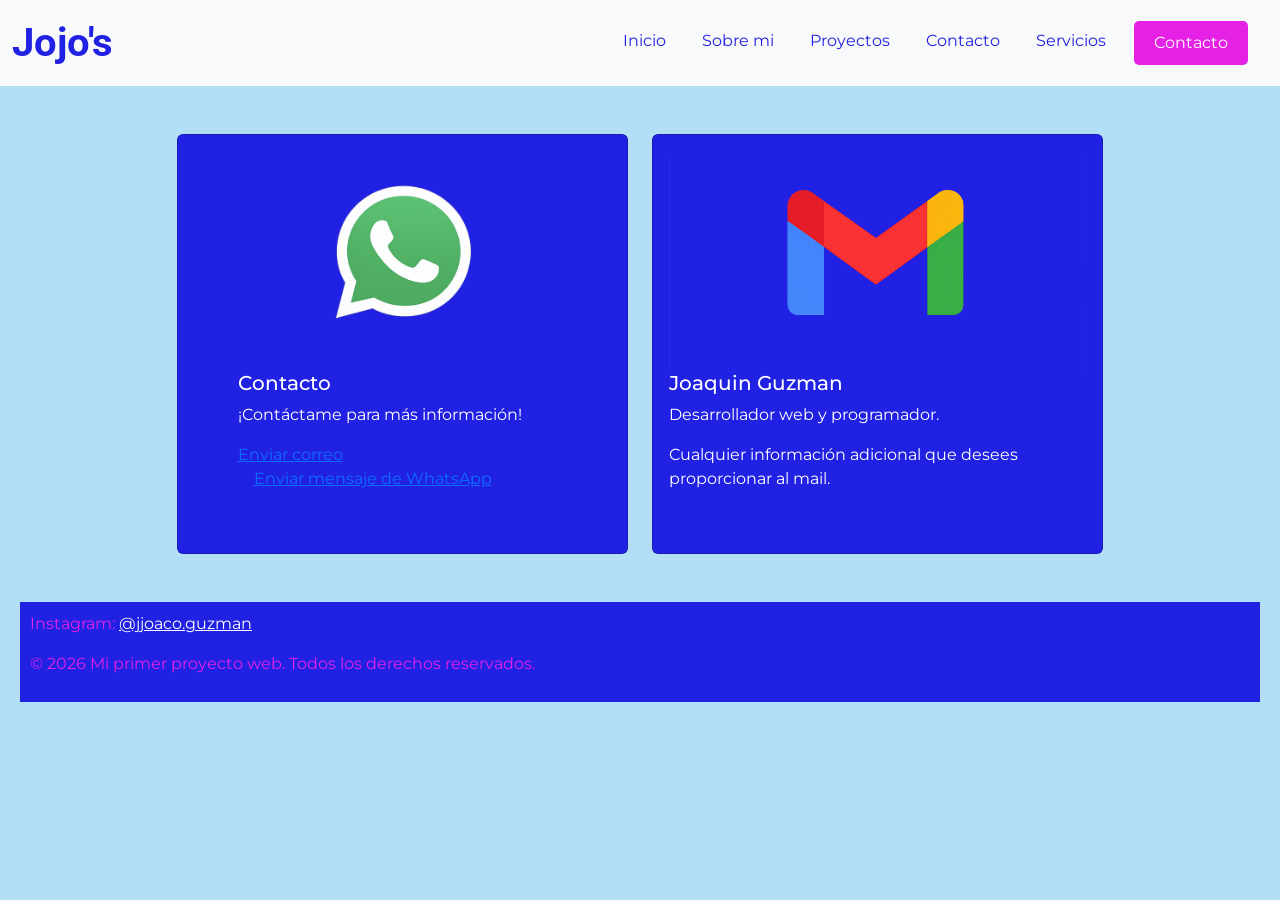
==== pages/contacto.html @ 09b716bb "animate.style enrutado,animacion para el logo y para las cards" ====
<!DOCTYPE html>
<html lang="es">
<head>
    <meta charset="UTF-8">
    <meta name="viewport" content="width=device-width, initial-scale=1.0">
    <title>Contacto</title>
    <!-- Bootstrap -->
    <link href="https://cdn.jsdelivr.net/npm/bootstrap@5.3.8/dist/css/bootstrap.min.css" rel="stylesheet" integrity="sha384-sRIl4kxILFvY47J16cr9ZwB07vP4J8+LH7qKQnuqkuIAvNWLzeN8tE5YBujZqJLB" crossorigin="anonymous">
    <!-- Animate.css -->
    <link rel="stylesheet" href="https://cdnjs.cloudflare.com/ajax/libs/animate.css/4.1.1/animate.min.css"/>
    <!-- Css -->
    <link rel="stylesheet" href="../css/estilos.css">
    <!-- <link rel="stylesheet" href="../css/styles.css"> -->
</head>
<body>
    <header>
        <nav class="navbar navbar-expand-lg bg-body-tertiary">
            <div class="container-fluid">
            <a class="navbar-brand logo animate__animated animate__bounce">Jojo's</a>
            <button class="navbar-toggler" type="button" data-bs-toggle="collapse" data-bs-target="#navbarSupportedContent" aria-controls="navbarSupportedContent" aria-expanded="false" aria-label="Toggle navigation">
                <span class="navbar-toggler-icon"></span>
            </button>
            <div class="collapse navbar-collapse justify-content-end" id="navbarSupportedContent">
                <ul class="navbar-nav">
                    <li class="nav-item">
                        <a class="nav-link" href="../index.html">Inicio</a>
                    </li>
                    <li class="nav-item">
                        <a class="nav-link" href="sobre-mi.html">Sobre mi</a>
                    </li>
                    <li class="nav-item">
                        <a class="nav-link" href="proyectos.html">Proyectos</a>
                    </li>
                    <li class="nav-item">
                        <a class="nav-link" href="contacto.html">Contacto</a>
                    </li>
                    <li class="nav-item">
                        <a class="nav-link" href="servicios.html">Servicios</a>
                    </li>
                    <li class="nav-item">
                        <button class="btn btn-primary contacto-modal" type="button" data-bs-toggle="modal"data-bs-target="#contactModal">Contacto</button>
                    </li>
                </ul>
            </div>
            </div>
        </nav>
    </header>

    <main>
        <section class="my-5">
            <div class="container">
                    <div class="row justify-content-center g-4">
                        <div class="col-12 col-md-6 col-lg-5">
                            <div class="card" style="width: 100%; max-width: 520px; height: 420px;">
                                <div class="card-body h-100 d-flex flex-column">
                                    <img
                                    src="../assets/whatsapp.png"
                                    class="card-img-top"
                                    alt="Foto de whatsapp"
                                    style="height: 220px; object-fit: cover;"
                                    />
                                    <h5 class="card-title">Contacto</h5>
                                    <p class="card-text">¡Contáctame para más información!</p>
                                    <a href="mailto:Jojobloguz@gmail.com" class="card-link">
                                    Enviar correo
                                    </a>
                                    <a
                                    href="https://wa.me/5491159932953"
                                    class="card-link"
                                    target="_blank"
                                    rel="noopener"
                                    >
                                    Enviar mensaje de WhatsApp
                                    </a>
                                </div>
                            </div>
                        </div>
                    
  
                        <div class="col-12 col-md-6 col-lg-5">
                            <div class="card" style="width: 100%; max-width: 520px; height: 420px;">
                                <div class="card-body h-100 d-flex flex-column">
                                        <img
                                        src="../assets/gmail.png"
                                        class="card-img-top"
                                        alt="Foto de gmail"
                                        style="height: 220px; object-fit: cover;"
                                        />
                                        <h5 class="card-title">Joaquin Guzman</h5>
                                        <p class="card-text">Desarrollador web y programador.</p>
                                        <p class="card-text">Cualquier información adicional que desees proporcionar al mail.</p>
                                </div>                        
                            </div>
                        </div>
                    </div>    
            </div>
        </section>

        <!--Contacto-->
        <section>
            <div class="modal fade" id="contactModal">
            <div class="modal-dialog">
            <div class="modal-content">

            <div class="modal-header">
            <h5 class="modal-title">Contacto</h5>
            <button type="button" class="btn-close" data-bs-dismiss="modal" aria-label="Cerrar"></button>
            </div>

            <div class="modal-body">
            Completá este formulario:
            <div class="mb-3">
            <label class="form-label">Nombre</label>
            <input type="text" class="form-control">
            </div>
            <div class="mb-3">
            <label class="form-label">Email</label>
            <input type="email" class="form-control">
            </div>
            <div class="mb-3">
            <label class="form-label">Mensaje</label>
            <textarea class="form-control" rows="3"></textarea>
            </div>
            </div>

            <div class="modal-footer">
            <button type="button" class="btn btn-secondary boton-cancelar" data-bs-dismiss="modal">Cancelar</button>
            <button type="button" class="btn btn-primary boton-enviar">Enviar</button>
            </div>
            </div>
            </div>
            </div>
        </section>
    </main>

     <footer class="footer">
        <p>Instagram: <a class="ig" href="https://www.instagram.com/jjoaco.guzman/" target="_blank">@jjoaco.guzman</a></p>
        <p>&copy; 2026 Mi primer proyecto web. Todos los derechos reservados.</p>
    </footer>

    <script src="https://cdn.jsdelivr.net/npm/bootstrap@5.3.8/dist/js/bootstrap.bundle.min.js" integrity="sha384-FKyoEForCGlyvwx9Hj09JcYn3nv7wiPVlz7YYwJrWVcXK/BmnVDxM+D2scQbITxI" crossorigin="anonymous"></script>
</body>
</html>
---- css/estilos.css ----
@charset "UTF-8";
/* Estilos para la página de inicio */
@import url("https://fonts.googleapis.com/css2?family=Inter:ital,opsz,wght@0,14..32,100..900;1,14..32,100..900&family=Montserrat:ital,wght@0,100..900;1,100..900&display=swap");
/*font-family: "Montserrat", sans-serif;*/
@import url("https://fonts.googleapis.com/css2?family=Roboto:ital,wght@0,100..900;1,100..900&display=swap");
* {
  padding: 0;
  margin: 0;
  box-sizing: border-box;
}

body { /* Estilos para el cuerpo de la página */
  margin: 0;
  font-family: "Montserrat", sans-serif;
  background-color: hsl(200, 77%, 83%);
}

/*font-family: "Roboto", sans-serif;*/
.header {
  position: sticky;
  top: 0;
  z-index: 1000;
}

.footer { /* Estilos para el pie de página */
  margin: 20px;
  background-color: hsl(240, 78%, 51%);
  padding: 10px;
  color: hsl(300, 78%, 51%);
}
.footer .ig {
  color: white;
}

.logo {
  color: hsl(240, 78%, 51%);
  font-family: "Roboto", sans-serif;
  font-size: 2.5rem;
  font-weight: 700;
}

.nav-item {
  margin-right: 20px;
}
.nav-link {
  color: hsl(240, 78%, 51%);
}

.contacto-modal {
  background-color: hsl(300, 78%, 51%);
  color: white;
  border: none;
  padding: 10px 20px;
  text-decoration: none;
  font-size: 1rem;
  border-radius: 5px;
  transition: background-color 0.3s ease;
}
.contacto-modal:hover {
  background-color: hsl(300, 78%, 41%);
}

.boton-cancelar {
  background-color: hsl(240, 78%, 51%);
  color: white;
  border: none;
  padding: 10px 20px;
  text-decoration: none;
  font-size: 1rem;
  border-radius: 5px;
  transition: background-color 0.3s ease;
}
.boton-cancelar:hover {
  background-color: hsl(240, 78%, 41%);
}

.boton-enviar {
  background-color: hsl(300, 78%, 51%);
  color: white;
  border: none;
  padding: 10px 20px;
  text-decoration: none;
  font-size: 1rem;
  border-radius: 5px;
  transition: background-color 0.3s ease;
}
.boton-enviar:hover {
  background-color: hsl(300, 78%, 41%);
}

.card { /* Estilos para las secciones*/
  display: flex;
  justify-content: center;
  align-items: center;
  color: white;
  background-color: hsl(240, 78%, 51%);
  transform: translateY(0) scale(1) rotate(0deg);
  transition: transform 300ms ease, box-shadow 300ms ease;
  will-change: transform;
  animation: card-pop 600ms ease;
}
.card:hover {
  transform: translateY(-6px) scale(1.03) rotate(-1deg);
  box-shadow: 0 12px 30px rgba(0, 0, 0, 0.15);
}

@keyframes card-pop {
  from {
    opacity: 0;
    transform: translateY(18px) scale(0.96);
  }
  to {
    opacity: 1;
    transform: translateY(0) scale(1);
  }
}
.container-carousel {
  margin: 20px;
}
.container-carousel img {
  width: 100%;
  height: 100%;
  object-fit: cover;
}

/*# sourceMappingURL=estilos.css.map */
---- css/styles.css ----
/* Estilos para la página de inicio */
@import url('https://fonts.googleapis.com/css2?family=Inter:ital,opsz,wght@0,14..32,100..900;1,14..32,100..900&family=Montserrat:ital,wght@0,100..900;1,100..900&display=swap');
 /*font-family: "Montserrat", sans-serif;*/
 @import url('https://fonts.googleapis.com/css2?family=Roboto:ital,wght@0,100..900;1,100..900&display=swap');
 /*font-family: "Roboto", sans-serif;*/

*{
    padding: 0;
    margin: 0;
    box-sizing: border-box;
}

 :root {
    font-family: "Montserrat", sans-serif;
    --primary-color: hsl(200, 77%, 83%);
    --secondary-color: hsl(240, 78%, 51%);
    --accent-color: hsl(300, 78%, 51%);
    --title-size: clamp(1.5rem, 5vw, 2.5rem)
 }

 body{ /* Estilos para el cuerpo de la página */
    margin: 0;
    font-family: "Montserrat", sans-serif;
    background-color:var(--primary-color);

 }

 .nav-item{
    margin-right: 20px;
 }

.nav-link{
    color: var(--secondary-color);
}

.logo{ /* Estilos para el título principal */
    color: var(--secondary-color);
    font-family: "Roboto", sans-serif;
    font-size: 2.5rem;
    font-weight: 700;
}

.container-carousel{
    margin: 20px;
}

.container-carousel img {
    width: 100%;
    height: 100%;
    object-fit: cover;
}

    
.card{ /* Estilos para las secciones*/
    color: white;
    background-color: var(--secondary-color);
    display:flex;
    justify-content:center;
    text-align: center;
}

.contacto-modal{
    background-color: var(--accent-color);
    color: white;
    border: none;
    padding: 10px 20px;
    text-decoration: none;
    font-size: 1rem;
    border-radius: 5px;
    transition: background-color 0.3s ease;
}


.footer{ /* Estilos para el pie de página */
    margin: 20px;
    background-color: var(--secondary-color);
    padding: 10px;
    color: var(--accent-color);
}

.ig{
    color:white
}

/*
@media (min-width: 768px){
    main{
    grid-template-columns: repeat(2,1fr);
    grid-template-areas: 
        "bienvenida descripcion"
        "habilidades imagen";
    }
}

@media (min-width: 1024px){    
    main{
    grid-template-columns: repeat(4,1fr);
    grid-template-areas: 
        "bienvenida"
        "descripcion habilidades"
        "imagen";        
    }
}
*/
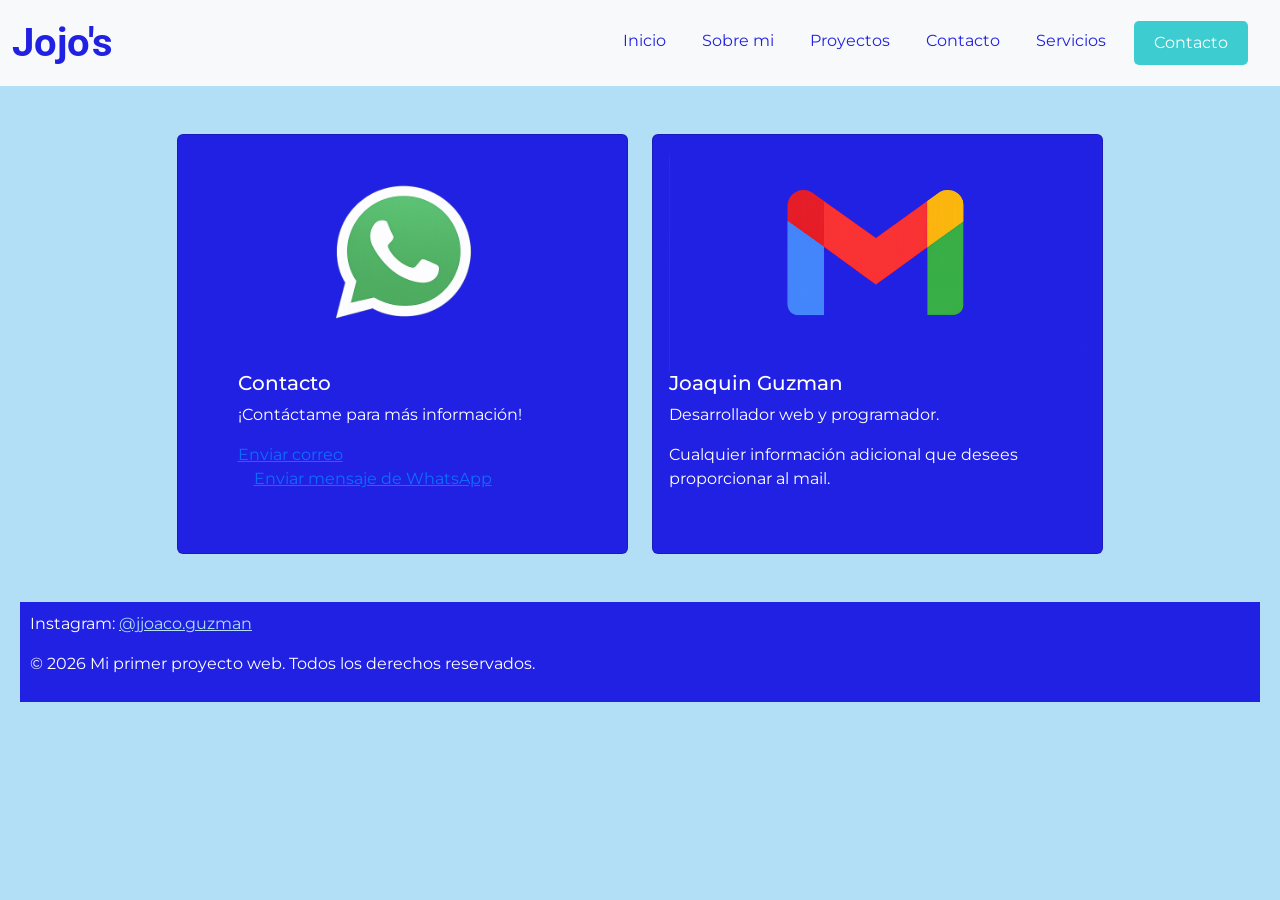
==== commit 60521777: "nueva seccion en index.html, nueva carpeta pages dentro de sass" ====
--- a/pages/contacto.html
+++ b/pages/contacto.html
@@ -1,47 +1,53 @@
 <!DOCTYPE html>
 <html lang="es">
+
 <head>
     <meta charset="UTF-8">
     <meta name="viewport" content="width=device-width, initial-scale=1.0">
     <title>Contacto</title>
     <!-- Bootstrap -->
-    <link href="https://cdn.jsdelivr.net/npm/bootstrap@5.3.8/dist/css/bootstrap.min.css" rel="stylesheet" integrity="sha384-sRIl4kxILFvY47J16cr9ZwB07vP4J8+LH7qKQnuqkuIAvNWLzeN8tE5YBujZqJLB" crossorigin="anonymous">
+    <link href="https://cdn.jsdelivr.net/npm/bootstrap@5.3.8/dist/css/bootstrap.min.css" rel="stylesheet"
+        integrity="sha384-sRIl4kxILFvY47J16cr9ZwB07vP4J8+LH7qKQnuqkuIAvNWLzeN8tE5YBujZqJLB" crossorigin="anonymous">
     <!-- Animate.css -->
-    <link rel="stylesheet" href="https://cdnjs.cloudflare.com/ajax/libs/animate.css/4.1.1/animate.min.css"/>
+    <link rel="stylesheet" href="https://cdnjs.cloudflare.com/ajax/libs/animate.css/4.1.1/animate.min.css" />
     <!-- Css -->
     <link rel="stylesheet" href="../css/estilos.css">
     <!-- <link rel="stylesheet" href="../css/styles.css"> -->
 </head>
+
 <body>
     <header>
         <nav class="navbar navbar-expand-lg bg-body-tertiary">
             <div class="container-fluid">
-            <a class="navbar-brand logo animate__animated animate__bounce">Jojo's</a>
-            <button class="navbar-toggler" type="button" data-bs-toggle="collapse" data-bs-target="#navbarSupportedContent" aria-controls="navbarSupportedContent" aria-expanded="false" aria-label="Toggle navigation">
-                <span class="navbar-toggler-icon"></span>
-            </button>
-            <div class="collapse navbar-collapse justify-content-end" id="navbarSupportedContent">
-                <ul class="navbar-nav">
-                    <li class="nav-item">
-                        <a class="nav-link" href="../index.html">Inicio</a>
-                    </li>
-                    <li class="nav-item">
-                        <a class="nav-link" href="sobre-mi.html">Sobre mi</a>
-                    </li>
-                    <li class="nav-item">
-                        <a class="nav-link" href="proyectos.html">Proyectos</a>
-                    </li>
-                    <li class="nav-item">
-                        <a class="nav-link" href="contacto.html">Contacto</a>
-                    </li>
-                    <li class="nav-item">
-                        <a class="nav-link" href="servicios.html">Servicios</a>
-                    </li>
-                    <li class="nav-item">
-                        <button class="btn btn-primary contacto-modal" type="button" data-bs-toggle="modal"data-bs-target="#contactModal">Contacto</button>
-                    </li>
-                </ul>
-            </div>
+                <a class="navbar-brand logo animate__animated animate__bounce">Jojo's</a>
+                <button class="navbar-toggler" type="button" data-bs-toggle="collapse"
+                    data-bs-target="#navbarSupportedContent" aria-controls="navbarSupportedContent"
+                    aria-expanded="false" aria-label="Toggle navigation">
+                    <span class="navbar-toggler-icon"></span>
+                </button>
+                <div class="collapse navbar-collapse justify-content-end" id="navbarSupportedContent">
+                    <ul class="navbar-nav">
+                        <li class="nav-item">
+                            <a class="nav-link" href="../index.html">Inicio</a>
+                        </li>
+                        <li class="nav-item">
+                            <a class="nav-link" href="sobre-mi.html">Sobre mi</a>
+                        </li>
+                        <li class="nav-item">
+                            <a class="nav-link" href="proyectos.html">Proyectos</a>
+                        </li>
+                        <li class="nav-item">
+                            <a class="nav-link" href="contacto.html">Contacto</a>
+                        </li>
+                        <li class="nav-item">
+                            <a class="nav-link" href="servicios.html">Servicios</a>
+                        </li>
+                        <li class="nav-item">
+                            <button class="btn btn-primary contacto-modal" type="button" data-bs-toggle="modal"
+                                data-bs-target="#contactModal">Contacto</button>
+                        </li>
+                    </ul>
+                </div>
             </div>
         </nav>
     </header>
@@ -49,95 +55,89 @@
     <main>
         <section class="my-5">
             <div class="container">
-                    <div class="row justify-content-center g-4">
-                        <div class="col-12 col-md-6 col-lg-5">
-                            <div class="card" style="width: 100%; max-width: 520px; height: 420px;">
-                                <div class="card-body h-100 d-flex flex-column">
-                                    <img
-                                    src="../assets/whatsapp.png"
-                                    class="card-img-top"
-                                    alt="Foto de whatsapp"
-                                    style="height: 220px; object-fit: cover;"
-                                    />
-                                    <h5 class="card-title">Contacto</h5>
-                                    <p class="card-text">¡Contáctame para más información!</p>
-                                    <a href="mailto:Jojobloguz@gmail.com" class="card-link">
+                <div class="row justify-content-center g-4">
+                    <div class="col-12 col-md-6 col-lg-5">
+                        <div class="card" style="width: 100%; max-width: 520px; height: 420px;">
+                            <div class="card-body h-100 d-flex flex-column">
+                                <img src="../assets/whatsapp.png" class="card-img-top" alt="Foto de whatsapp"
+                                    style="height: 220px; object-fit: cover;" />
+                                <h5 class="card-title">Contacto</h5>
+                                <p class="card-text">¡Contáctame para más información!</p>
+                                <a href="mailto:Jojobloguz@gmail.com" class="card-link">
                                     Enviar correo
-                                    </a>
-                                    <a
-                                    href="https://wa.me/5491159932953"
-                                    class="card-link"
-                                    target="_blank"
-                                    rel="noopener"
-                                    >
+                                </a>
+                                <a href="https://wa.me/5491159932953" class="card-link" target="_blank" rel="noopener">
                                     Enviar mensaje de WhatsApp
-                                    </a>
-                                </div>
+                                </a>
                             </div>
                         </div>
-                    
-  
-                        <div class="col-12 col-md-6 col-lg-5">
-                            <div class="card" style="width: 100%; max-width: 520px; height: 420px;">
-                                <div class="card-body h-100 d-flex flex-column">
-                                        <img
-                                        src="../assets/gmail.png"
-                                        class="card-img-top"
-                                        alt="Foto de gmail"
-                                        style="height: 220px; object-fit: cover;"
-                                        />
-                                        <h5 class="card-title">Joaquin Guzman</h5>
-                                        <p class="card-text">Desarrollador web y programador.</p>
-                                        <p class="card-text">Cualquier información adicional que desees proporcionar al mail.</p>
-                                </div>                        
+                    </div>
+
+
+                    <div class="col-12 col-md-6 col-lg-5">
+                        <div class="card" style="width: 100%; max-width: 520px; height: 420px;">
+                            <div class="card-body h-100 d-flex flex-column">
+                                <img src="../assets/gmail.png" class="card-img-top" alt="Foto de gmail"
+                                    style="height: 220px; object-fit: cover;" />
+                                <h5 class="card-title">Joaquin Guzman</h5>
+                                <p class="card-text">Desarrollador web y programador.</p>
+                                <p class="card-text">Cualquier información adicional que desees proporcionar al mail.
+                                </p>
                             </div>
                         </div>
-                    </div>    
+                    </div>
+                </div>
             </div>
         </section>
 
         <!--Contacto-->
         <section>
             <div class="modal fade" id="contactModal">
-            <div class="modal-dialog">
-            <div class="modal-content">
+                <div class="modal-dialog">
+                    <div class="modal-content">
 
-            <div class="modal-header">
-            <h5 class="modal-title">Contacto</h5>
-            <button type="button" class="btn-close" data-bs-dismiss="modal" aria-label="Cerrar"></button>
-            </div>
+                        <div class="modal-header">
+                            <h5 class="modal-title">Contacto</h5>
+                            <button type="button" class="btn-close" data-bs-dismiss="modal"
+                                aria-label="Cerrar"></button>
+                        </div>
 
-            <div class="modal-body">
-            Completá este formulario:
-            <div class="mb-3">
-            <label class="form-label">Nombre</label>
-            <input type="text" class="form-control">
-            </div>
-            <div class="mb-3">
-            <label class="form-label">Email</label>
-            <input type="email" class="form-control">
-            </div>
-            <div class="mb-3">
-            <label class="form-label">Mensaje</label>
-            <textarea class="form-control" rows="3"></textarea>
-            </div>
-            </div>
+                        <div class="modal-body">
+                            Completá este formulario:
+                            <div class="mb-3">
+                                <label class="form-label">Nombre</label>
+                                <input type="text" class="form-control">
+                            </div>
+                            <div class="mb-3">
+                                <label class="form-label">Email</label>
+                                <input type="email" class="form-control">
+                            </div>
+                            <div class="mb-3">
+                                <label class="form-label">Mensaje</label>
+                                <textarea class="form-control" rows="3"></textarea>
+                            </div>
+                        </div>
 
-            <div class="modal-footer">
-            <button type="button" class="btn btn-secondary boton-cancelar" data-bs-dismiss="modal">Cancelar</button>
-            <button type="button" class="btn btn-primary boton-enviar">Enviar</button>
-            </div>
-            </div>
-            </div>
+                        <div class="modal-footer">
+                            <button type="button" class="btn btn-secondary boton-cancelar"
+                                data-bs-dismiss="modal">Cancelar</button>
+                            <button type="button" class="btn btn-primary boton-enviar">Enviar</button>
+                        </div>
+                    </div>
+                </div>
             </div>
         </section>
     </main>
 
-     <footer class="footer">
-        <p>Instagram: <a class="ig" href="https://www.instagram.com/jjoaco.guzman/" target="_blank">@jjoaco.guzman</a></p>
+    <footer class="footer">
+        <p>Instagram: <a class="ig" href="https://www.instagram.com/jjoaco.guzman/" target="_blank">@jjoaco.guzman</a>
+        </p>
         <p>&copy; 2026 Mi primer proyecto web. Todos los derechos reservados.</p>
     </footer>
 
-    <script src="https://cdn.jsdelivr.net/npm/bootstrap@5.3.8/dist/js/bootstrap.bundle.min.js" integrity="sha384-FKyoEForCGlyvwx9Hj09JcYn3nv7wiPVlz7YYwJrWVcXK/BmnVDxM+D2scQbITxI" crossorigin="anonymous"></script>
+    <script src="https://cdn.jsdelivr.net/npm/bootstrap@5.3.8/dist/js/bootstrap.bundle.min.js"
+        integrity="sha384-FKyoEForCGlyvwx9Hj09JcYn3nv7wiPVlz7YYwJrWVcXK/BmnVDxM+D2scQbITxI"
+        crossorigin="anonymous"></script>
 </body>
-</html>
+
+</html>
--- a/css/estilos.css
+++ b/css/estilos.css
@@ -26,10 +26,13 @@
   margin: 20px;
   background-color: hsl(240, 78%, 51%);
   padding: 10px;
-  color: hsl(300, 78%, 51%);
+  color: white;
 }
 .footer .ig {
-  color: white;
+  color: hsl(200, 77%, 83%);
+}
+.footer .ig:hover {
+  color: hsl(182, 62%, 53%);
 }
 
 .logo {
@@ -46,8 +49,26 @@
   color: hsl(240, 78%, 51%);
 }
 
+.seccion-titulo {
+  display: flex;
+  justify-content: center;
+  align-items: center;
+  flex-direction: column;
+  margin-top: 10px;
+  margin-bottom: 10px;
+}
+.seccion-titulo .titulo {
+  font-size: 2.5rem;
+  color: hsl(240, 78%, 51%);
+  margin-bottom: 1rem;
+}
+.seccion-titulo .texto-descripcion {
+  color: hsl(240, 78%, 51%);
+  font-size: 1.2rem;
+}
+
 .contacto-modal {
-  background-color: hsl(300, 78%, 51%);
+  background-color: hsl(182, 62%, 53%);
   color: white;
   border: none;
   padding: 10px 20px;
@@ -57,7 +78,7 @@
   transition: background-color 0.3s ease;
 }
 .contacto-modal:hover {
-  background-color: hsl(300, 78%, 41%);
+  background-color: hsl(182, 62%, 43%);
 }
 
 .boton-cancelar {
@@ -75,7 +96,7 @@
 }
 
 .boton-enviar {
-  background-color: hsl(300, 78%, 51%);
+  background-color: hsl(182, 62%, 53%);
   color: white;
   border: none;
   padding: 10px 20px;
@@ -85,7 +106,7 @@
   transition: background-color 0.3s ease;
 }
 .boton-enviar:hover {
-  background-color: hsl(300, 78%, 41%);
+  background-color: hsl(182, 62%, 43%);
 }
 
 .card { /* Estilos para las secciones*/
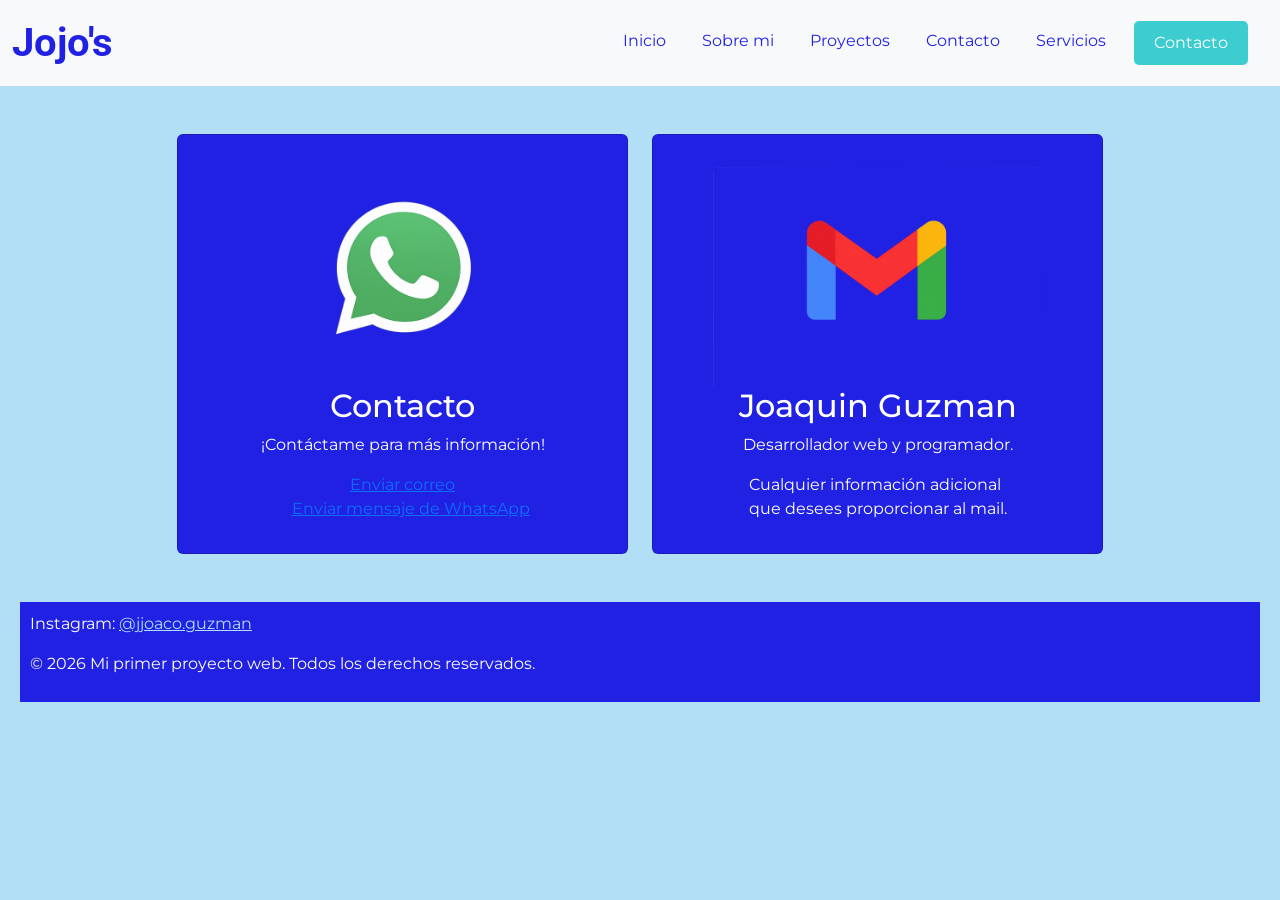
==== commit 509144bd: "meta descripcion y keywords en el head" ====
--- a/pages/contacto.html
+++ b/pages/contacto.html
@@ -4,6 +4,8 @@
 <head>
     <meta charset="UTF-8">
     <meta name="viewport" content="width=device-width, initial-scale=1.0">
+    <meta name="description" content="Mi portafolio: habilidades, proyectos y contacto." />
+    <meta name="keywords" content="desarrollo web, frontend, html, css, bootstrap, cards, sass." />
     <title>Contacto</title>
     <!-- Bootstrap -->
     <link href="https://cdn.jsdelivr.net/npm/bootstrap@5.3.8/dist/css/bootstrap.min.css" rel="stylesheet"
@@ -12,7 +14,6 @@
     <link rel="stylesheet" href="https://cdnjs.cloudflare.com/ajax/libs/animate.css/4.1.1/animate.min.css" />
     <!-- Css -->
     <link rel="stylesheet" href="../css/estilos.css">
-    <!-- <link rel="stylesheet" href="../css/styles.css"> -->
 </head>
 
 <body>
@@ -58,10 +59,10 @@
                 <div class="row justify-content-center g-4">
                     <div class="col-12 col-md-6 col-lg-5">
                         <div class="card" style="width: 100%; max-width: 520px; height: 420px;">
-                            <div class="card-body h-100 d-flex flex-column">
+                            <div class="card-body h-100 d-flex flex-column justify-content-center align-items-center">
                                 <img src="../assets/whatsapp.png" class="card-img-top" alt="Foto de whatsapp"
                                     style="height: 220px; object-fit: cover;" />
-                                <h5 class="card-title">Contacto</h5>
+                                <h2 class="card-title">Contacto</h2>
                                 <p class="card-text">¡Contáctame para más información!</p>
                                 <a href="mailto:Jojobloguz@gmail.com" class="card-link">
                                     Enviar correo
@@ -76,12 +77,12 @@
 
                     <div class="col-12 col-md-6 col-lg-5">
                         <div class="card" style="width: 100%; max-width: 520px; height: 420px;">
-                            <div class="card-body h-100 d-flex flex-column">
+                            <div class="card-body h-100 d-flex flex-column justify-content-center align-items-center">
                                 <img src="../assets/gmail.png" class="card-img-top" alt="Foto de gmail"
                                     style="height: 220px; object-fit: cover;" />
-                                <h5 class="card-title">Joaquin Guzman</h5>
+                                <h2 class="card-title">Joaquin Guzman</h2>
                                 <p class="card-text">Desarrollador web y programador.</p>
-                                <p class="card-text">Cualquier información adicional que desees proporcionar al mail.
+                                <p class="card-text">Cualquier información adicional <br> que desees proporcionar al mail.
                                 </p>
                             </div>
                         </div>
@@ -97,7 +98,7 @@
                     <div class="modal-content">
 
                         <div class="modal-header">
-                            <h5 class="modal-title">Contacto</h5>
+                            <h2 class="modal-title">Contacto</h2>
                             <button type="button" class="btn-close" data-bs-dismiss="modal"
                                 aria-label="Cerrar"></button>
                         </div>
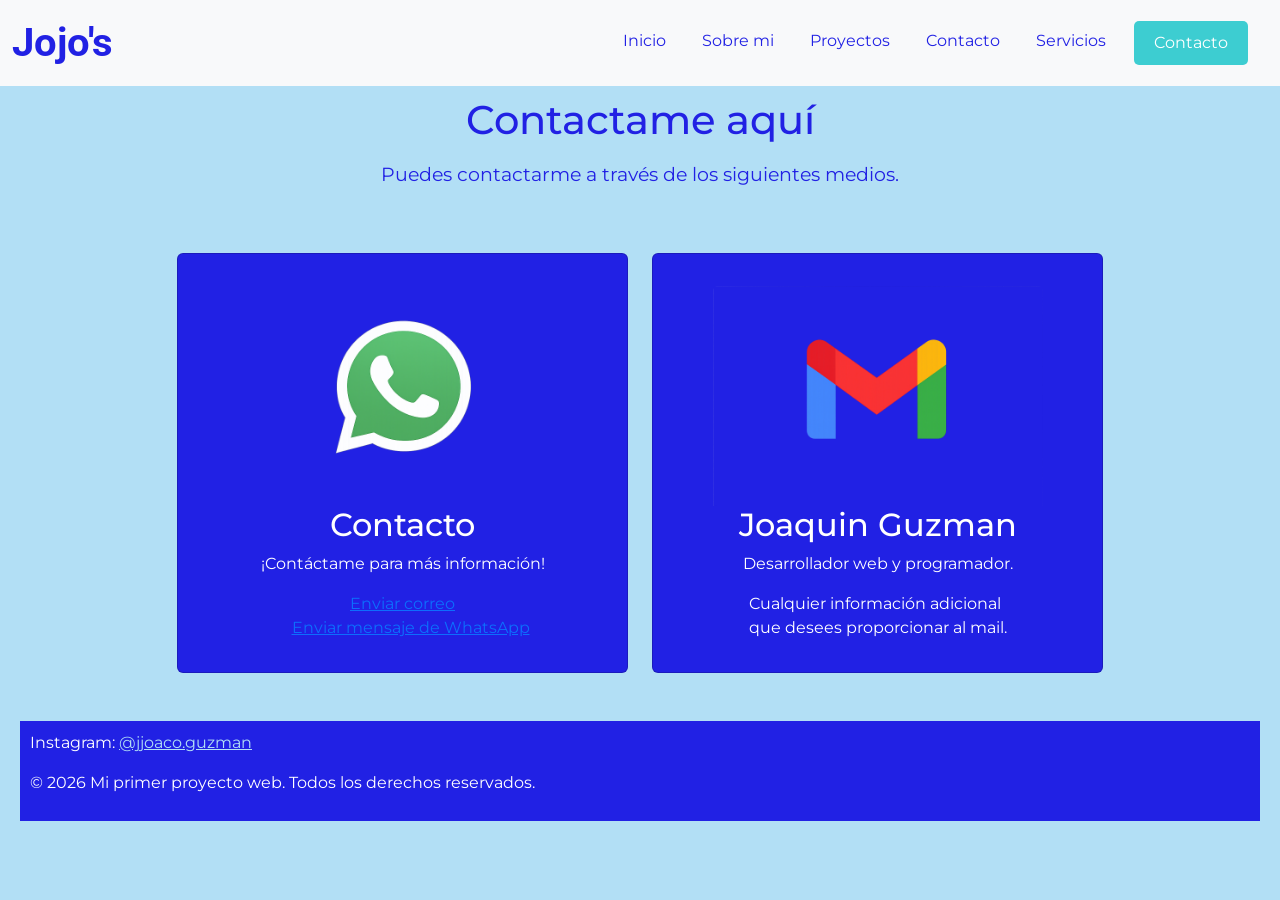
==== commit f22239d5: "Adicion de seccion con h1 a las paginas de pages" ====
--- a/pages/contacto.html
+++ b/pages/contacto.html
@@ -4,9 +4,9 @@
 <head>
     <meta charset="UTF-8">
     <meta name="viewport" content="width=device-width, initial-scale=1.0">
+    <title>Contacto</title>
     <meta name="description" content="Mi portafolio: habilidades, proyectos y contacto." />
     <meta name="keywords" content="desarrollo web, frontend, html, css, bootstrap, cards, sass." />
-    <title>Contacto</title>
     <!-- Bootstrap -->
     <link href="https://cdn.jsdelivr.net/npm/bootstrap@5.3.8/dist/css/bootstrap.min.css" rel="stylesheet"
         integrity="sha384-sRIl4kxILFvY47J16cr9ZwB07vP4J8+LH7qKQnuqkuIAvNWLzeN8tE5YBujZqJLB" crossorigin="anonymous">
@@ -54,13 +54,18 @@
     </header>
 
     <main>
+        <section class="seccion-titulo">
+            <h1 class="titulo">Contactame aquí</h1>
+            <p class=" texto-descripcion">Puedes contactarme a través de los siguientes medios.</p>
+        </section>
+
         <section class="my-5">
             <div class="container">
                 <div class="row justify-content-center g-4">
                     <div class="col-12 col-md-6 col-lg-5">
                         <div class="card" style="width: 100%; max-width: 520px; height: 420px;">
                             <div class="card-body h-100 d-flex flex-column justify-content-center align-items-center">
-                                <img src="../assets/whatsapp.png" class="card-img-top" alt="Foto de whatsapp"
+                                <img src="../assets/whatsapp.png" class="card-img-top" alt="Logo de WhatsApp"
                                     style="height: 220px; object-fit: cover;" />
                                 <h2 class="card-title">Contacto</h2>
                                 <p class="card-text">¡Contáctame para más información!</p>
@@ -78,7 +83,7 @@
                     <div class="col-12 col-md-6 col-lg-5">
                         <div class="card" style="width: 100%; max-width: 520px; height: 420px;">
                             <div class="card-body h-100 d-flex flex-column justify-content-center align-items-center">
-                                <img src="../assets/gmail.png" class="card-img-top" alt="Foto de gmail"
+                                <img src="../assets/gmail.png" class="card-img-top" alt="Logo de Gmail"
                                     style="height: 220px; object-fit: cover;" />
                                 <h2 class="card-title">Joaquin Guzman</h2>
                                 <p class="card-text">Desarrollador web y programador.</p>
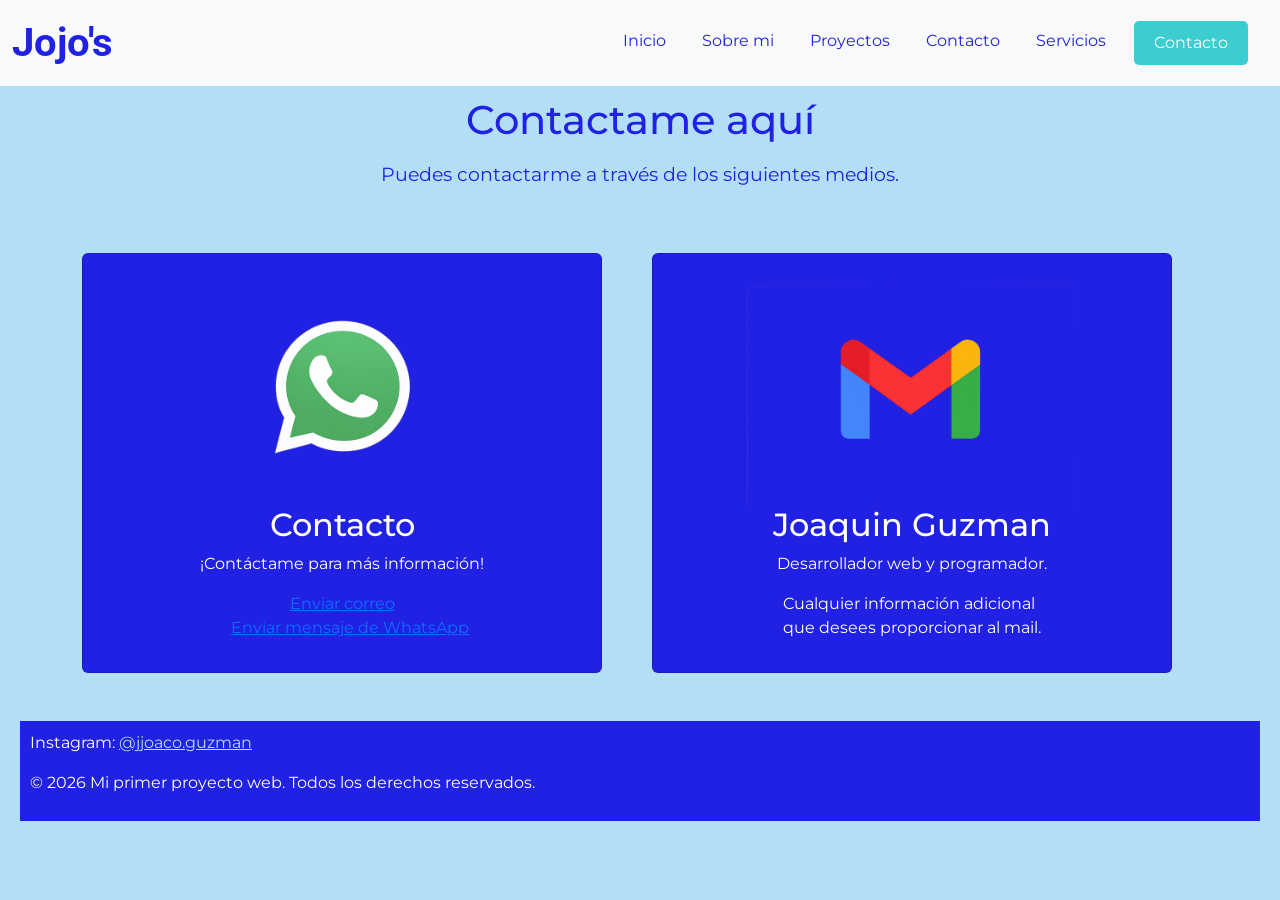
==== commit ea3a60ca: "Ajuste de media queries de tarjetas" ====
--- a/pages/contacto.html
+++ b/pages/contacto.html
@@ -6,7 +6,7 @@
     <meta name="viewport" content="width=device-width, initial-scale=1.0">
     <title>Contacto</title>
     <meta name="description" content="Mi portafolio: habilidades, proyectos y contacto." />
-    <meta name="keywords" content="desarrollo web, frontend, html, css, bootstrap, cards, sass." />
+    <meta name="keywords" content="desarrollo web, contacto, email, whatsapp, redes sociales." />
     <!-- Bootstrap -->
     <link href="https://cdn.jsdelivr.net/npm/bootstrap@5.3.8/dist/css/bootstrap.min.css" rel="stylesheet"
         integrity="sha384-sRIl4kxILFvY47J16cr9ZwB07vP4J8+LH7qKQnuqkuIAvNWLzeN8tE5YBujZqJLB" crossorigin="anonymous">
@@ -62,7 +62,7 @@
         <section class="my-5">
             <div class="container">
                 <div class="row justify-content-center g-4">
-                    <div class="col-12 col-md-6 col-lg-5">
+                    <div class="col-12 col-md-8 col-lg-6">
                         <div class="card" style="width: 100%; max-width: 520px; height: 420px;">
                             <div class="card-body h-100 d-flex flex-column justify-content-center align-items-center">
                                 <img src="../assets/whatsapp.png" class="card-img-top" alt="Logo de WhatsApp"
@@ -80,7 +80,7 @@
                     </div>
 
 
-                    <div class="col-12 col-md-6 col-lg-5">
+                    <div class="col-12 col-md-8 col-lg-6">
                         <div class="card" style="width: 100%; max-width: 520px; height: 420px;">
                             <div class="card-body h-100 d-flex flex-column justify-content-center align-items-center">
                                 <img src="../assets/gmail.png" class="card-img-top" alt="Logo de Gmail"
